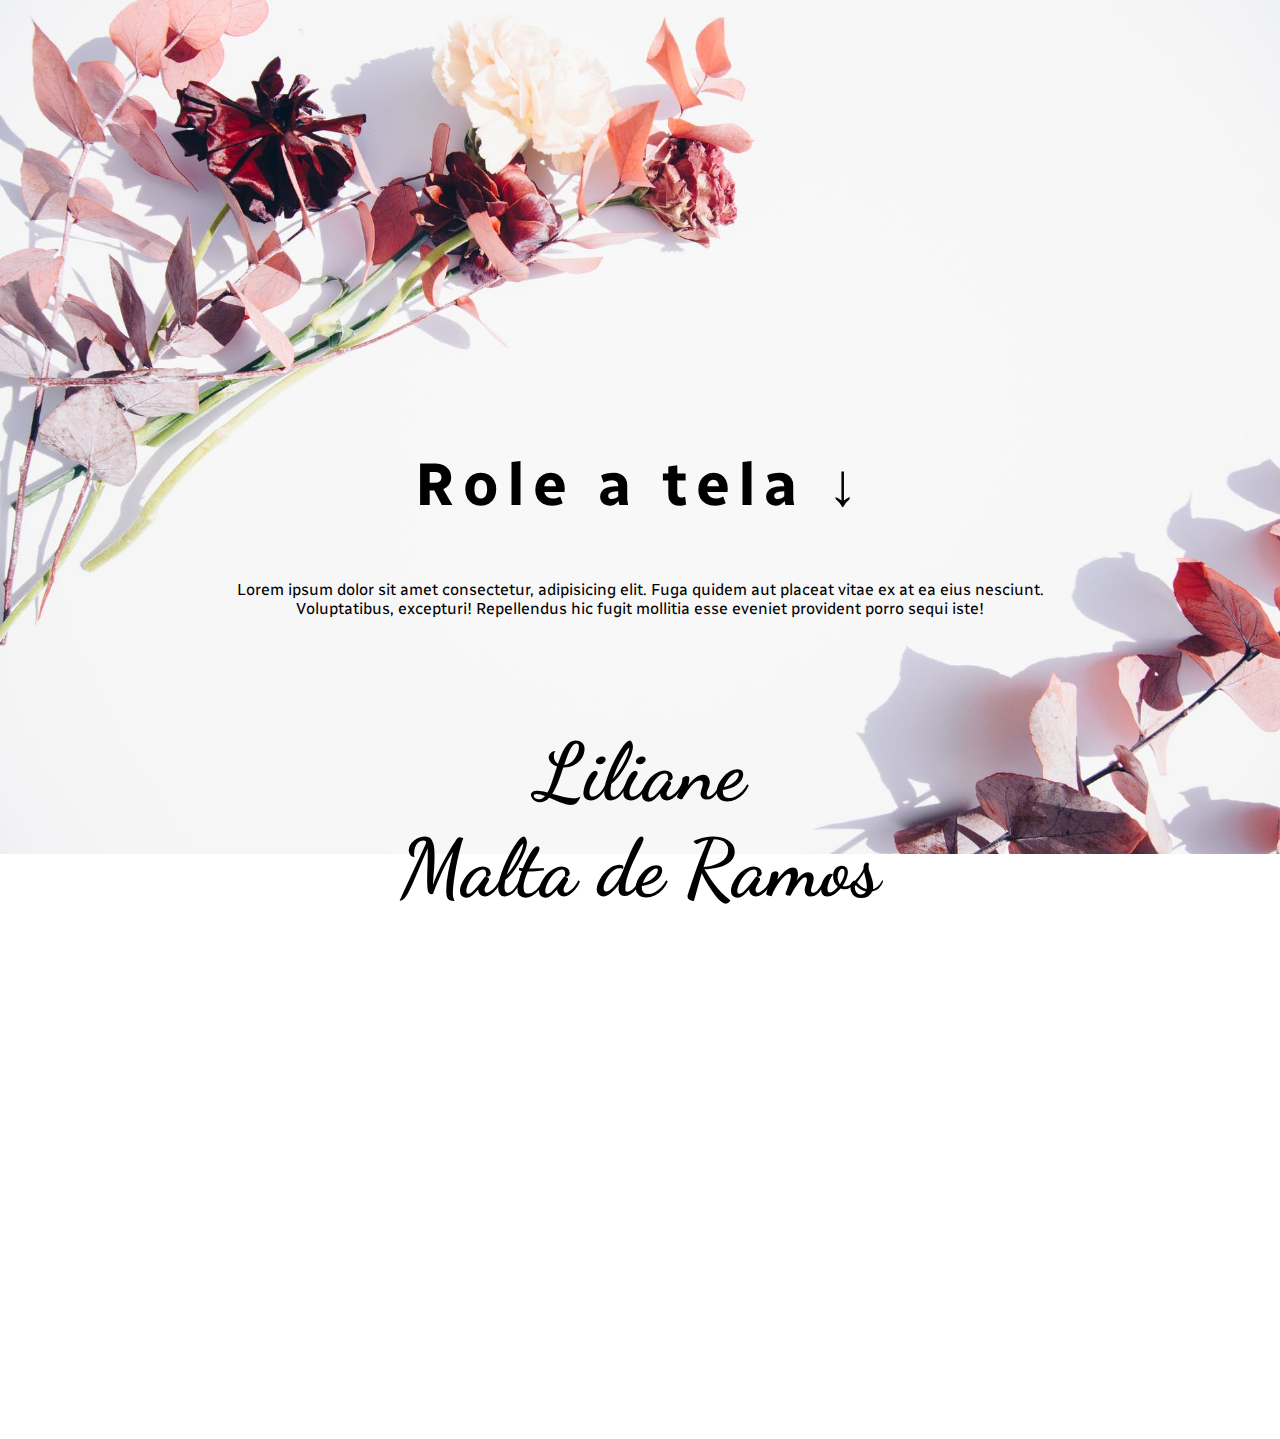
==== index.html @ ea5d5af5 "primeiro" ====
<!DOCTYPE html>
<html lang="pt-br">
<head>
    <meta charset="UTF-8">
    <meta http-equiv="X-UA-Compatible" content="IE=edge">
    <meta name="viewport" content="width=device-width, initial-scale=1.0">
    <title>Convite Festa Liliane</title>
    <link rel="stylesheet" href="style.css">
    <link rel="shortcut icon" href="assets/lotus.png" type="image/x-icon">
</head>
<body>
        <div>
            <p id="barra-rolagem">
            Role a tela &#8595;
            </p>

            <p class="center">Lorem ipsum dolor sit amet consectetur, adipisicing elit. Fuga quidem aut placeat vitae ex at ea eius nesciunt. Voluptatibus, excepturi! Repellendus hic fugit mollitia esse eveniet provident porro sequi iste!</p>
        
            <br><br>

            <h1 class="nome center">
                    Liliane
                <br>
                    Malta de Ramos
            </h1>

            <h2 class="idade center">
                15 Anos
            </h2>
            <hr class="margin-hr center">
            <table width="80%" class="center">
                <tr class="center">
                    <td class="center font-size1 margin-table">
                        SET <br> <strong>05</strong>
                    </td>
                    <td class="center">
                        <p class="font-size2">20 H | SALÃO  DAS PEDRAS</p>
                        <hr>
                        Lorem ipsum dolor sit amet consectetur.
                    </td>
                </tr>
            </table>

            <hr class="margin-hr center">

            <br><br>

            <footer class="center">

                <p>Lorem ipsum dolor sit amet, consectetur adipisicing elit.</p>

                <br><br>

                <button>
                    <a href="https://api.whatsapp.com/send?phone=55119999999999&text=Eu%20(nome%20completo)%2C%20confirmo%20minha%20presen%C3%A7a%20dia%2005%20de%20Setembro%20no%20anivers%C3%A1rio%20da%20Liliane%20Malta%20de%20Ramos." target="_blanck"><strong>Confirme sua presença</strong></a>
                </button>

                <br><br><br><br>

            </footer>
        </div>
</body>
</html>
---- style.css ----
@import url('https://fonts.googleapis.com/css2?family=Dancing+Script&display=swap');
@import url('https://fonts.googleapis.com/css2?family=Radio+Canada:wght@300&display=swap');

html, body 
{ 
 height: 100%;
 overflow: scroll
}

body {
    text-align: center;
    background-image: url(assets/a1.png);
    background-size: 100%;
    background-position: 50% 50% 50% 50%;
    background-repeat: no-repeat;
}

div {
    padding-top: 380px;
    padding-left: 200px;
    padding-right: 200px;
}

.center {
    text-align: center;
}

.nome {
    font-family: 'Dancing Script', cursive;    font-size: 500%;
}

.idade {
    font-family: 'Dancing Script', cursive;    font-size: 380%;
}

p, td {
    font-family: 'Radio Canada', sans-serif;
}

.font-size1 {
    font-size: 200%;
}

.font-size2 {
    font-size: 150%;
}

table {
    margin-left: 10%;
}

#barra-rolagem {
    font-size: 60px;
    font-weight: bold;
    letter-spacing: 8px;
}

button {
    background-color: burlywood;
    padding: 10px;
    border-radius: 30px;
    border: transparent;
}

a {
    text-decoration: none;
    color: whitesmoke;
    font-size: 15px;
}

a:hover {
    background-color: burlywood;
    padding: 15px;
    border-radius: 10px;
    border: transparent;
    font-size: 16px;
}
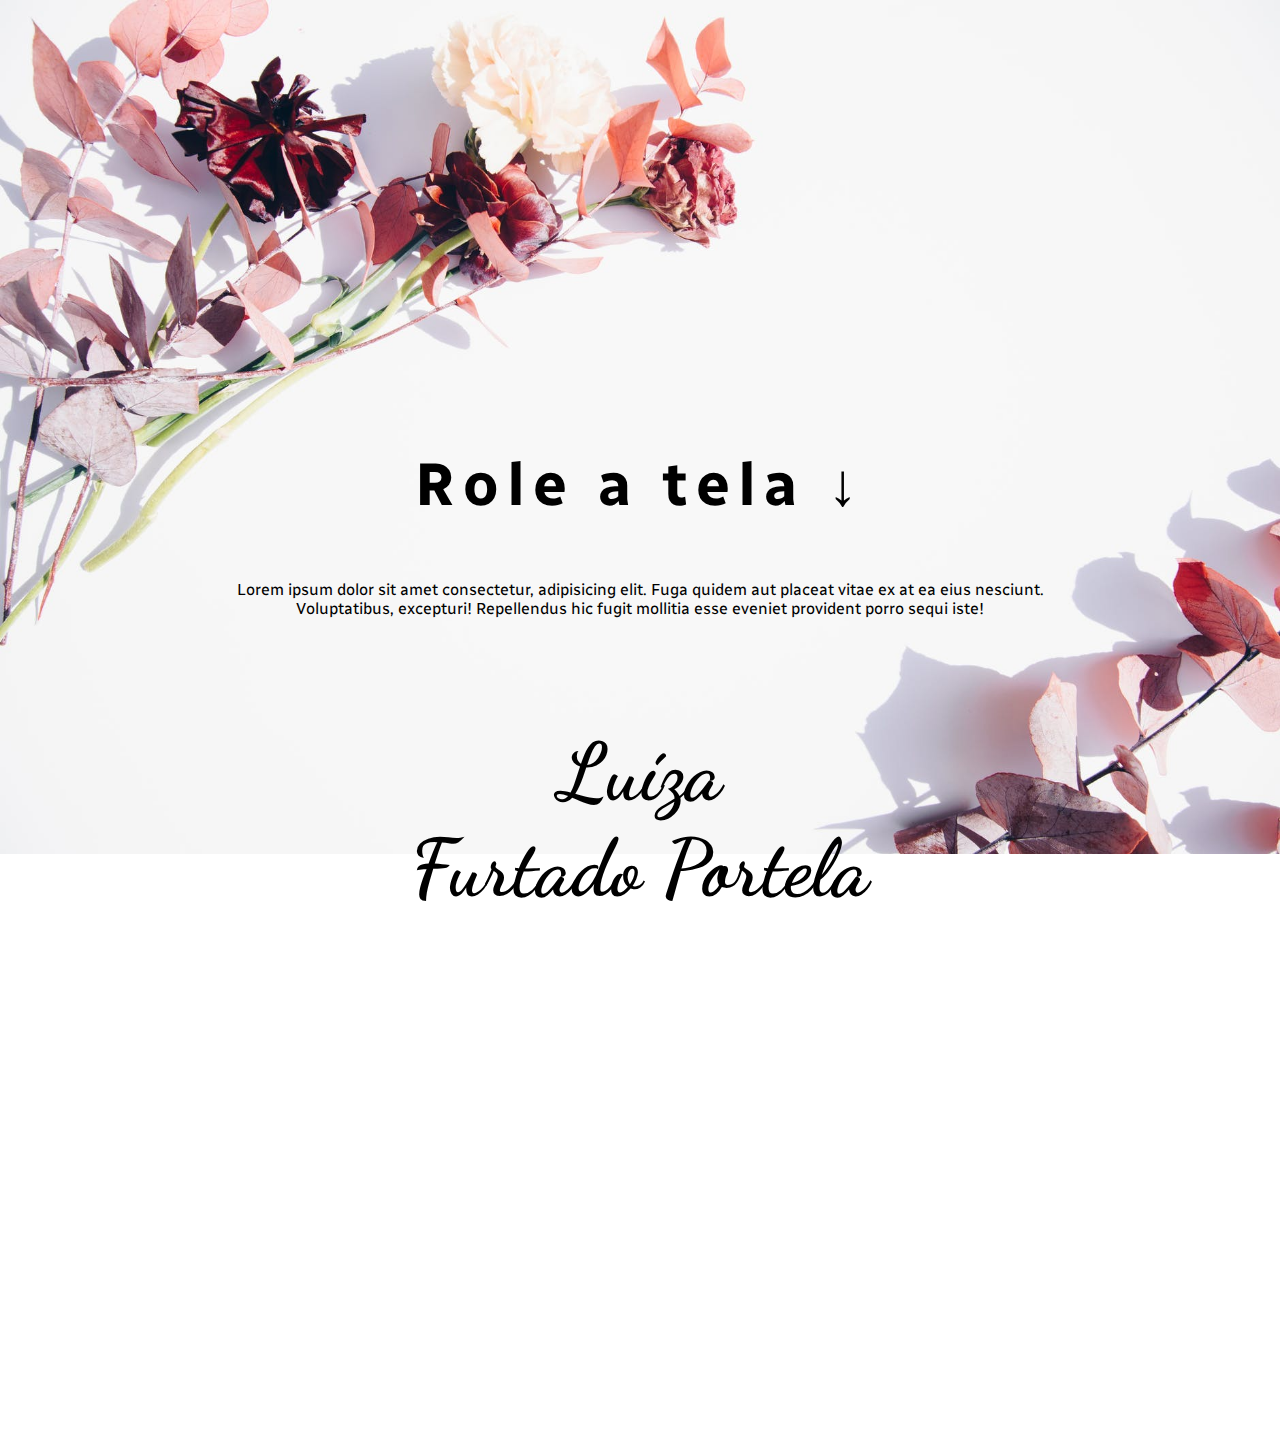
==== commit bfe4bce8: "Update index.html" ====
--- a/index.html
+++ b/index.html
@@ -19,9 +19,9 @@
             <br><br>
 
             <h1 class="nome center">
-                    Liliane
+                    Luíza
                 <br>
-                    Malta de Ramos
+                    Furtado Portela
             </h1>
 
             <h2 class="idade center">
@@ -60,4 +60,4 @@
             </footer>
         </div>
 </body>
-</html>+</html>
